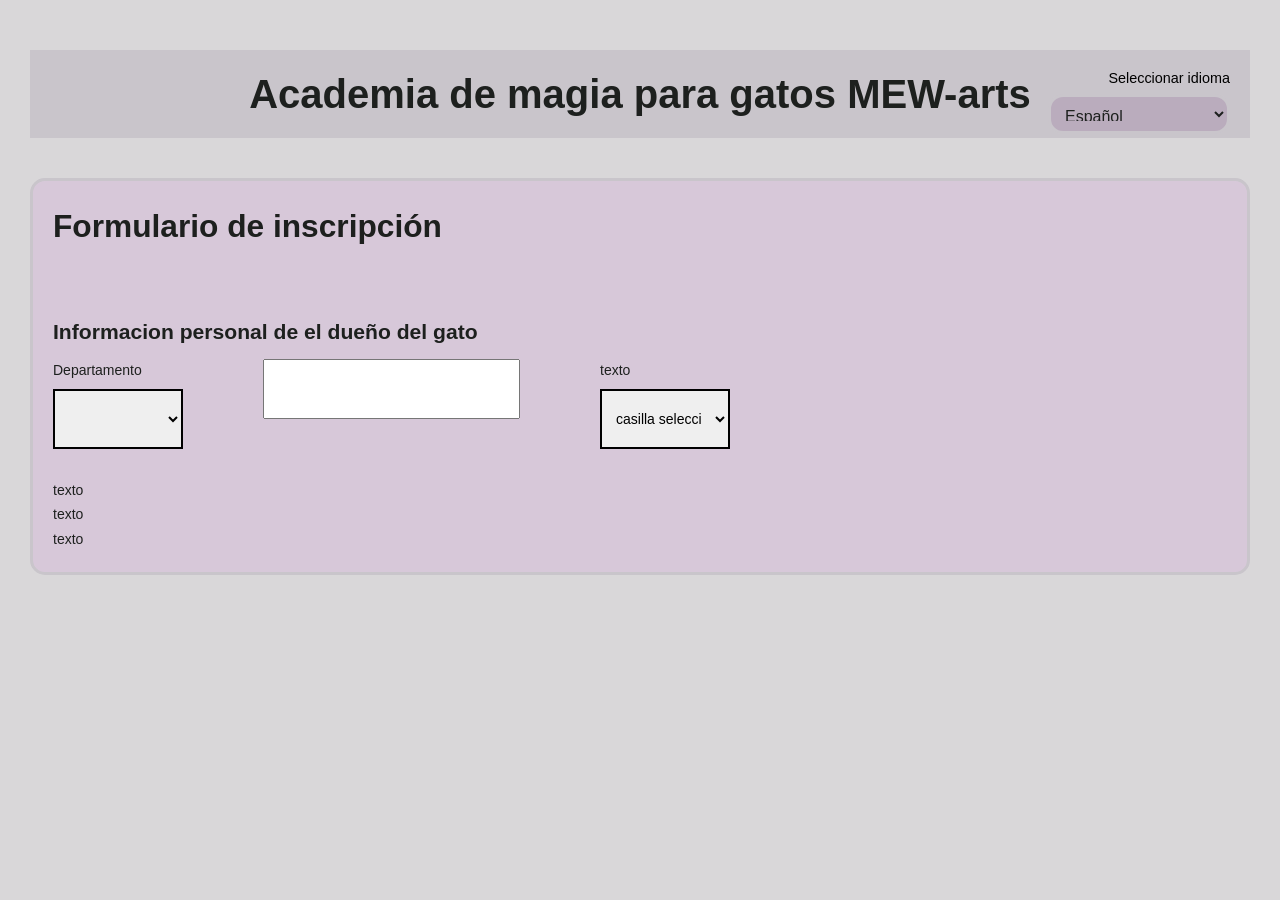
==== pagina2.html @ 5c686a55 "css" ====
<!doctype html>
<html lang="en">
	<head>
		<meta charset="UTF-8" />
		<meta name="viewport" content="width=device-width, initial-scale=1.0" />
		<link rel="stylesheet" href="styles.css" />
		<title>Document</title>

		<style>
            .form{
                height: 60px;
                font-size: 20px;
            }
		</style>
	</head>

	<body>
		<script src="idioma.js"></script>
		<header class="navbar">
			<h1 data-i18n="page1.bar"></h1>
			<div class="lang-selector">
				<label for="langSelect" data-i18n="page1.language_select"></label>
				<select id="langSelect">
					<option value="" disabled selected>Seleccionar idioma</option>
					<option value="es">Español</option>
					<option value="en">English</option>
				</select>
			</div>
		</header>

		<section>
			<h1 data-i18n="page2.paragraph.p1"></h1>
			<br />
			<h2 data-i18n="page2.paragraph.p2"></h2>

			<div class="columnas">
				<div class="columna">
					<label data-i18n="page2.address.p1"></label>
					<select id="langSelect">
						<option value="" disabled selected></option>
						<option>lorem ipsum</option>
					</select>
				</div>

				<div class="columna">
					<input class="form" type="text" />
				</div>

				<div class="columna">
					<label>texto</label>
					<select>
						<option>casilla seleccion</option>
					</select>
				</div>
			</div>

			<!-- Textos de abajo -->
			<div class="textos-footer">
				<p>texto</p>
				<p>texto</p>
				<p>texto</p>
			</div>
		</section>
	</body>
</html>
---- styles.css ----
:root {
	--bg: #d9d7d9;
	--text: #1d201e;
	--accent: #c9c5cb;
	--accent2: #baacbd;
	--accent3: #b48eae;
	--accent4: #a97f9f;
	--accent5: #9b6d91;
	--accent6: #8b5d82;
	--bar: #000;
	--soft-purple: #d7c8d9;
	--soft-pink: #d8bccd;
	--mist: #e7e3e8;
	--shadow: #6e6470;

	--dark-accent: #5b4f5d;
	--deep-purple: #4b3f4f;

	--light-gray: #f1eef2;
	--silver: #b8b4ba;
	--rose-gray: #c5b1bc;

	--hover: #c59dbb;
	--border: #b7afb9;

	--success: #8ca892;
	--warning: #d1b483;
	--danger: #b97d86;
}
* {
	margin: 0;
	padding: 0;
	box-sizing: border-box;
}
body {
	font-family: Arial, sans-serif;
	padding: 30px;
	background-color: var(--bg);
	color: var(--text);
}
header {
	margin-bottom: 20px;
	text-align: center;
	margin: 0 auto 40px;
}

header h1 {
	font-size: 2.5em;
	line-height: 1.2;
}

header h2 {
	font-size: 1.2em;
	color: var(--accent3);
	margin-top: 10px;
}

section {
	margin: 0 auto 20px;
	padding: 20px;
	background-color: var(--soft-purple);
	border-radius: 15px;
	border: 3px solid var(--accent);
	color: var(--text);
	font-size: 1.1em;
	line-height: 1.6;
	text-align: justify;
	text-justify: inter-word;
}

section header {
	background: var(--accent4);
	padding: 1em 1.5em;
	display: flex;
	align-items: center;
	gap: 15px;
	border-radius: 10px 10px 0 0;
	margin-bottom: 20px;
}
section h1 {
	justify-content: center;
	font-size: 1.8em;
	margin-bottom: 15px;
}

section h2 {
	font-size: 1.2em;
	margin-top: 20px;
	margin-bottom: 10px;
}

.navbar {
	display: flex;
	align-items: center;
	justify-content: center;
	position: relative;
	background: var(--accent);
	gap: 20px;
	margin-top: 20px;
	padding: 20px;
}

li {
	margin-left: 40px;
	padding: 10px;
	font-size: 0.9rem;
	color: var(--bar);
}

.navbar h1 {
	text-align: center;
	margin: 0;
}

.columnas {
  display: flex;
  gap: 80px;         /* espacio entre columnas */
  margin-bottom: 30px;
}

.columna {
  display: flex;
  flex-direction: column;  /* label arriba, select abajo */
  gap: 8px;
}

.columna label {
  font-size: 14px;
}

.columna select {
  border: 2px solid black;
  padding: 10px;
  font-size: 14px;
  width: 130px;
  height: 60px;
}

.textos-footer p {
  margin: 2px 0;
  font-size: 14px;
}

.lang-selector {
	position: absolute;
	right: 20px;
	top: 20px;
	display: flex;
	flex-direction: column;
	align-items: flex-end;
	gap: 8px;
	text-align: right;
}

.lang-selector label {
	font-size: 0.9rem;
	color: var(--bar);
}

.lang-selector select {
	font-size: 16px;
	height: 40px;
	padding: 10px;
	border: 3px solid var(--accent);
	border-radius: 15px;
	background-color: var(--accent2);
	color: var(--text);
}
footer {
	text-align: center;
	margin-top: 40px;
	font-size: 0.7em;
	color: var(--text);
}
footer p {
	white-space: pre-wrap;
}
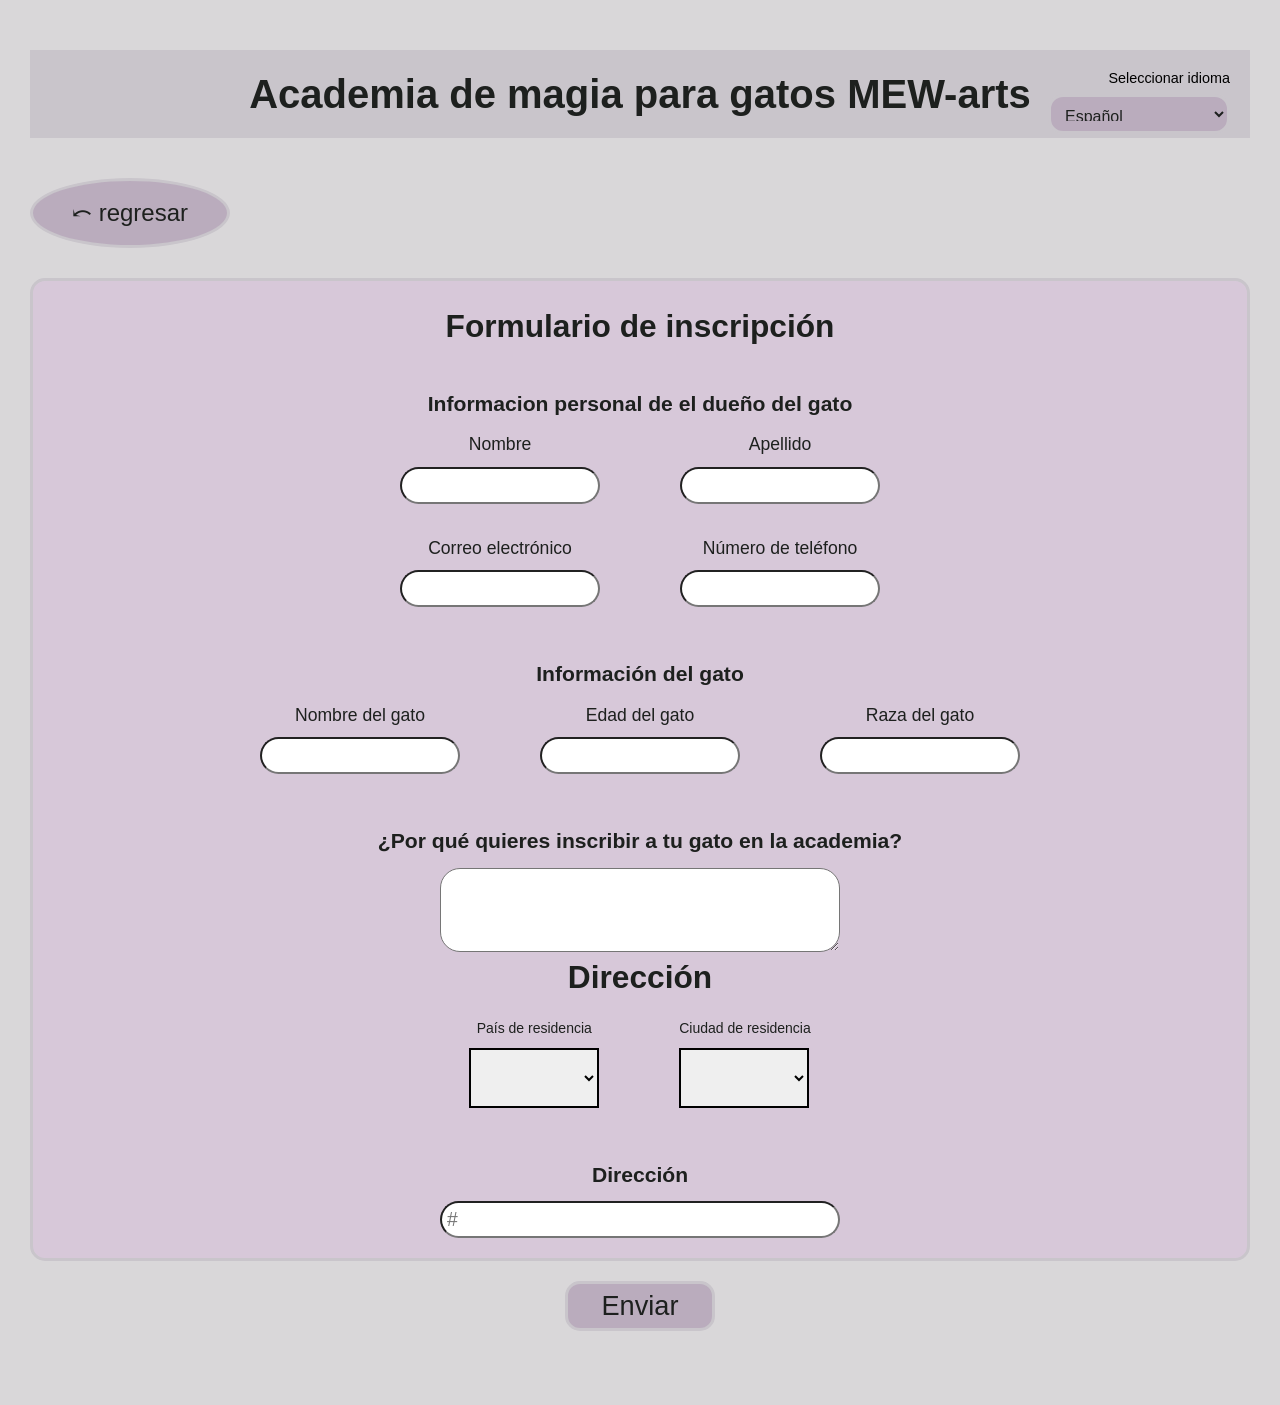
==== commit 86585bd6: "v1" ====
--- a/pagina2.html
+++ b/pagina2.html
@@ -5,16 +5,9 @@
 		<meta name="viewport" content="width=device-width, initial-scale=1.0" />
 		<link rel="stylesheet" href="styles.css" />
 		<title>Document</title>
-
-		<style>
-            .form{
-                height: 60px;
-                font-size: 20px;
-            }
-		</style>
 	</head>
 
-	<body>
+	<body >
 		<script src="idioma.js"></script>
 		<header class="navbar">
 			<h1 data-i18n="page1.bar"></h1>
@@ -27,39 +20,75 @@
 				</select>
 			</div>
 		</header>
-
-		<section>
+		<button class="boton-atras" onclick="window.location.href='pagina.html'" 
+		data-i18n="page2.back.p1">
+		</button>
+		<section class="align-center">
 			<h1 data-i18n="page2.paragraph.p1"></h1>
-			<br />
 			<h2 data-i18n="page2.paragraph.p2"></h2>
-
+			<div class="columnas">
+				<div class="columna">
+					<p data-i18n="page2.paragraph.p3"></p>
+					<input class="form" type="text" />
+				</div>
+				<div class="columna">
+					<p data-i18n="page2.paragraph.p4"></p>
+					<input class="form" type="text" />
+				</div>
+				
+			</div>
+			<div class="columnas">
+				<div class="columna">
+					<p data-i18n="page2.paragraph.p5"></p>
+					<input class="form" type="text" />
+				</div>
+				<div class="columna">
+					<p data-i18n="page2.paragraph.p6"></p>
+					<input class="form" type="text" />
+				</div>
+			</div>
+			<h2 data-i18n="page2.paragraph.p7"></h2>
+			<div class="columnas">
+				<div class="columna">
+					<p data-i18n="page2.paragraph.p8"></p>
+					<input class="form" type="text" />
+				</div>
+				<div class="columna">
+					<p data-i18n="page2.paragraph.p9"></p>
+					<input class="form" type="text" />
+				</div>
+				<div class="columna">
+					<p data-i18n="page2.paragraph.p10"></p>
+					<input class="form" type="text" />
+				</div>
+			</div>
+			<h2 data-i18n="page2.paragraph.p11"></h2>
+			<textarea class="form text-area" rows="4" cols="70"></textarea>
+			<h1 data-i18n="page2.address.address"></h1>
 			<div class="columnas">
 				<div class="columna">
 					<label data-i18n="page2.address.p1"></label>
 					<select id="langSelect">
 						<option value="" disabled selected></option>
-						<option>lorem ipsum</option>
+						<option data-i18n="page2.address.p1_1"></option>
+						
 					</select>
 				</div>
-
 				<div class="columna">
-					<input class="form" type="text" />
-				</div>
-
-				<div class="columna">
-					<label>texto</label>
-					<select>
-						<option>casilla seleccion</option>
+					<label data-i18n="page2.address.p2"></label>
+					<select id="langSelect">
+						<option value="" disabled selected></option>
+						<option data-i18n="page2.address.p2_1"></option>
+						<option data-i18n="page2.address.p2_2"></option>
+						<option data-i18n="page2.address.p2_3"></option>
 					</select>
 				</div>
 			</div>
-
-			<!-- Textos de abajo -->
-			<div class="textos-footer">
-				<p>texto</p>
-				<p>texto</p>
-				<p>texto</p>
-			</div>
+			<h2 data-i18n="page2.address.address"></h2>
+			<input class="form text-area"type="text" placeholder="#" />
 		</section>
+		<header>
+		<button class="pg" data-i18n="page2.paragraph.p12"></button>
+		</header>
 	</body>
 </html>
--- a/styles.css
+++ b/styles.css
@@ -32,6 +32,14 @@
 	padding: 0;
 	box-sizing: border-box;
 }
+
+.align-center {
+	text-align: center;
+    display: flex;
+    flex-direction: column;
+    align-items: center;
+}
+
 body {
 	font-family: Arial, sans-serif;
 	padding: 30px;
@@ -100,6 +108,41 @@
 	padding: 20px;
 }
 
+.form {
+	
+	border-radius: 20px;
+	padding: 5px;
+	font-size: 1.1em;
+	width: 200px;
+}
+
+.form.text-area {
+	width: 400px;
+}
+
+.boton-atras {
+    background-color: var(--accent2);
+    border: 3px solid var(--accent);
+    border-radius: 50%;
+    width: 200px;
+    height: 70px;
+    font-size: 1.5em;
+    cursor: pointer;
+    color: var(--text);
+	margin-bottom: 30px;
+}
+
+button.pg{
+	font-size: 1.7em;
+	width: 150px;
+	height: 50px;
+	border: 3px solid var(--accent);
+	border-radius: 15px;
+	background-color: var(--accent2);
+	color: var(--text);
+	cursor: pointer;
+}
+
 li {
 	margin-left: 40px;
 	padding: 10px;
@@ -114,8 +157,9 @@
 
 .columnas {
   display: flex;
-  gap: 80px;         /* espacio entre columnas */
+  gap: 80px;
   margin-bottom: 30px;
+  align-items: center; /* ← esto alinea verticalmente al centro */
 }
 
 .columna {
@@ -158,6 +202,7 @@
 }
 
 .lang-selector select {
+	cursor: pointer;
 	font-size: 16px;
 	height: 40px;
 	padding: 10px;
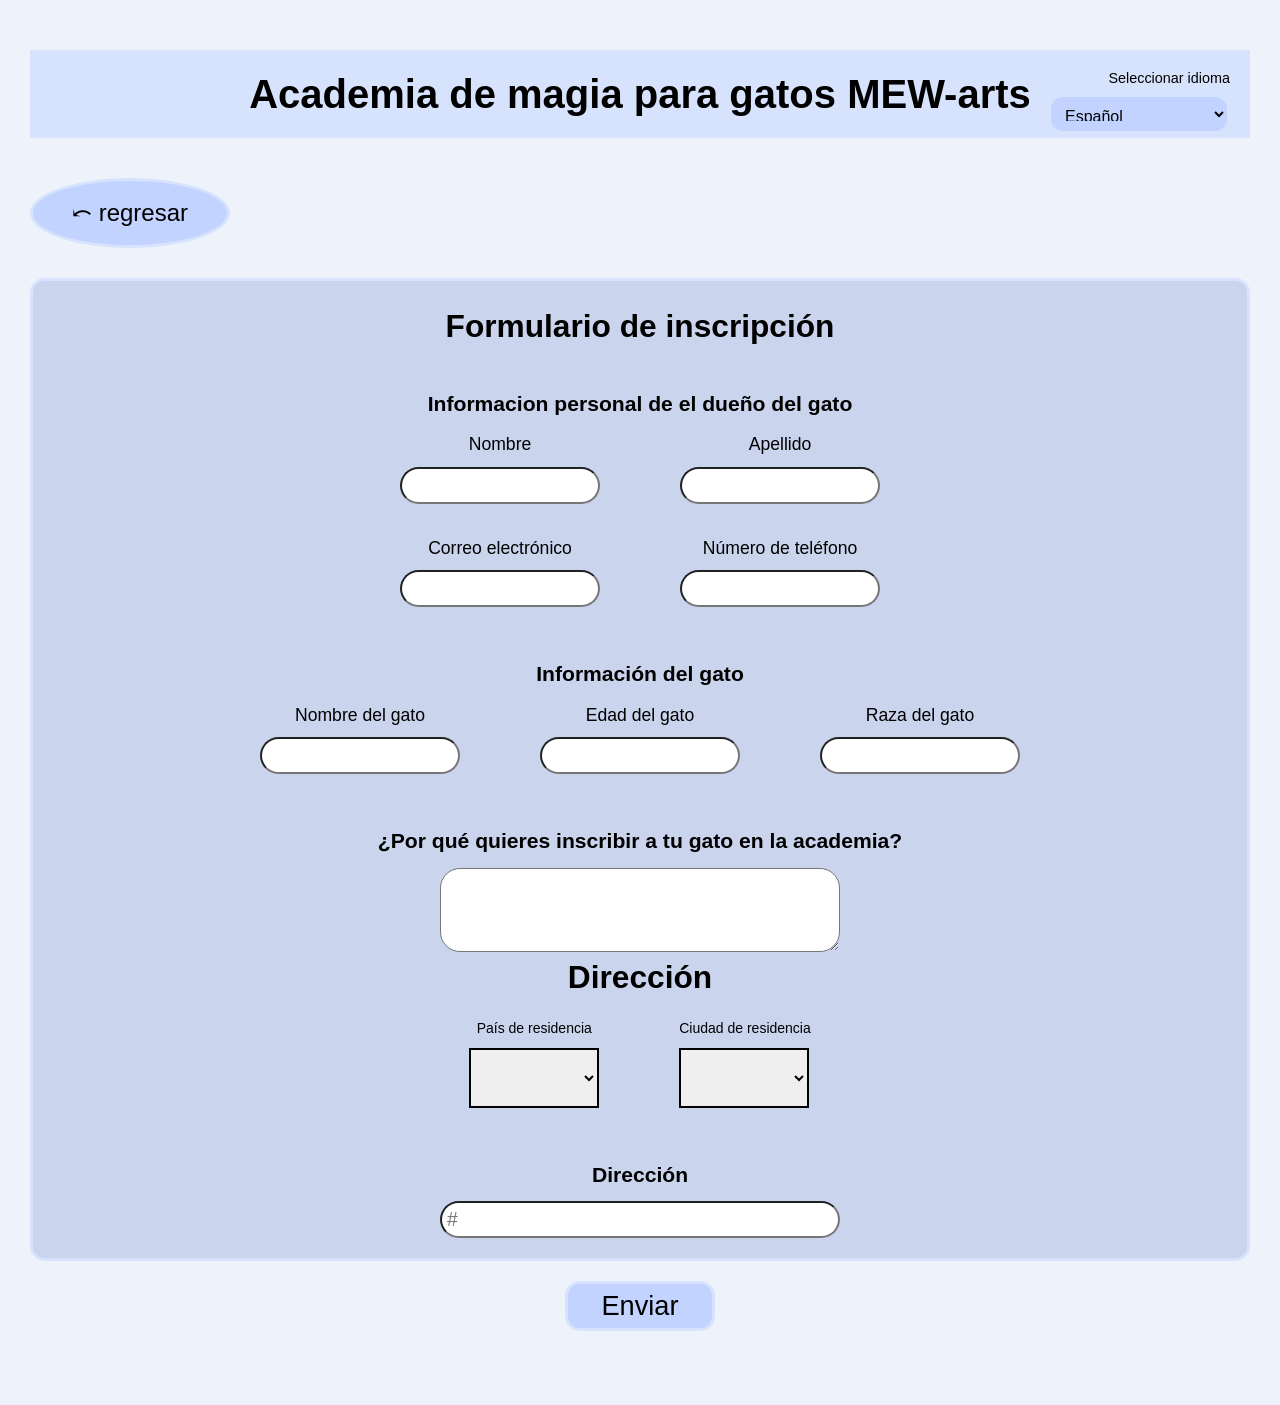
==== commit b0e76458: "cambio color" ====
--- a/pagina2.html
+++ b/pagina2.html
@@ -4,10 +4,11 @@
 		<meta charset="UTF-8" />
 		<meta name="viewport" content="width=device-width, initial-scale=1.0" />
 		<link rel="stylesheet" href="styles.css" />
+		<link rel="stylesheet" href="st2.css" />
 		<title>Document</title>
 	</head>
 
-	<body >
+	<body>
 		<script src="idioma.js"></script>
 		<header class="navbar">
 			<h1 data-i18n="page1.bar"></h1>
@@ -20,9 +21,11 @@
 				</select>
 			</div>
 		</header>
-		<button class="boton-atras" onclick="window.location.href='pagina.html'" 
-		data-i18n="page2.back.p1">
-		</button>
+		<button
+			class="boton-atras"
+			onclick="window.location.href = 'pagina.html'"
+			data-i18n="page2.back.p1"
+		></button>
 		<section class="align-center">
 			<h1 data-i18n="page2.paragraph.p1"></h1>
 			<h2 data-i18n="page2.paragraph.p2"></h2>
@@ -35,16 +38,15 @@
 					<p data-i18n="page2.paragraph.p4"></p>
 					<input class="form" type="text" />
 				</div>
-				
 			</div>
 			<div class="columnas">
 				<div class="columna">
 					<p data-i18n="page2.paragraph.p5"></p>
-					<input class="form" type="text" />
+					<input class="form" type="email" />
 				</div>
 				<div class="columna">
 					<p data-i18n="page2.paragraph.p6"></p>
-					<input class="form" type="text" />
+					<input class="form" type="number" />
 				</div>
 			</div>
 			<h2 data-i18n="page2.paragraph.p7"></h2>
@@ -55,7 +57,7 @@
 				</div>
 				<div class="columna">
 					<p data-i18n="page2.paragraph.p9"></p>
-					<input class="form" type="text" />
+					<input class="form" type="number" />
 				</div>
 				<div class="columna">
 					<p data-i18n="page2.paragraph.p10"></p>
@@ -71,7 +73,6 @@
 					<select id="langSelect">
 						<option value="" disabled selected></option>
 						<option data-i18n="page2.address.p1_1"></option>
-						
 					</select>
 				</div>
 				<div class="columna">
@@ -85,10 +86,10 @@
 				</div>
 			</div>
 			<h2 data-i18n="page2.address.address"></h2>
-			<input class="form text-area"type="text" placeholder="#" />
+			<input class="form text-area" type="text" placeholder="#" />
 		</section>
 		<header>
-		<button class="pg" data-i18n="page2.paragraph.p12"></button>
+			<button class="pg" data-i18n="page2.paragraph.p12"></button>
 		</header>
 	</body>
 </html>
--- a/styles.css
+++ b/styles.css
@@ -1,31 +1,10 @@
 :root {
-	--bg: #d9d7d9;
-	--text: #1d201e;
-	--accent: #c9c5cb;
-	--accent2: #baacbd;
-	--accent3: #b48eae;
-	--accent4: #a97f9f;
-	--accent5: #9b6d91;
-	--accent6: #8b5d82;
-	--bar: #000;
-	--soft-purple: #d7c8d9;
-	--soft-pink: #d8bccd;
-	--mist: #e7e3e8;
-	--shadow: #6e6470;
-
-	--dark-accent: #5b4f5d;
-	--deep-purple: #4b3f4f;
-
-	--light-gray: #f1eef2;
-	--silver: #b8b4ba;
-	--rose-gray: #c5b1bc;
-
-	--hover: #c59dbb;
-	--border: #b7afb9;
-
-	--success: #8ca892;
-	--warning: #d1b483;
-	--danger: #b97d86;
+	--bg: #edf2fbff;
+	--text: #000000;
+	--accent: #d7e3fcff;
+	--accent2: #c1d3feff;
+	--accent4: #abc4ffff;
+	--soft-purple: rgb(202, 213, 237);
 }
 * {
 	margin: 0;
--- a/st2.css
+++ b/st2.css
@@ -0,0 +1,21 @@
+:root {
+--1royal-violet: #7400b8ff;
+--2indigo-bloom: #6930c3ff;
+--3slate-blue: #5e60ceff;
+--4cloudy-sky: #5390d9ff;
+--5fresh-sky: #4ea8deff;
+--6sky-surge: #48bfe3ff;
+--7sky-blue-light: #56cfe1ff;
+--8pearl-aqua: #64dfdfff;
+--9turquoise: #72efddff;
+--10aquamarine: #80ffdbff;
+
+
+--11alice-blue: #edf2fbff;
+--12lavender: #e2eafcff;
+--13lavender-2: #d7e3fcff;
+--14periwinkle: #ccdbfdff;
+--15periwinkle-2: #c1d3feff;
+--16periwinkle-3: #b6ccfeff;
+--17baby-blue-ice: #abc4ffff;
+}
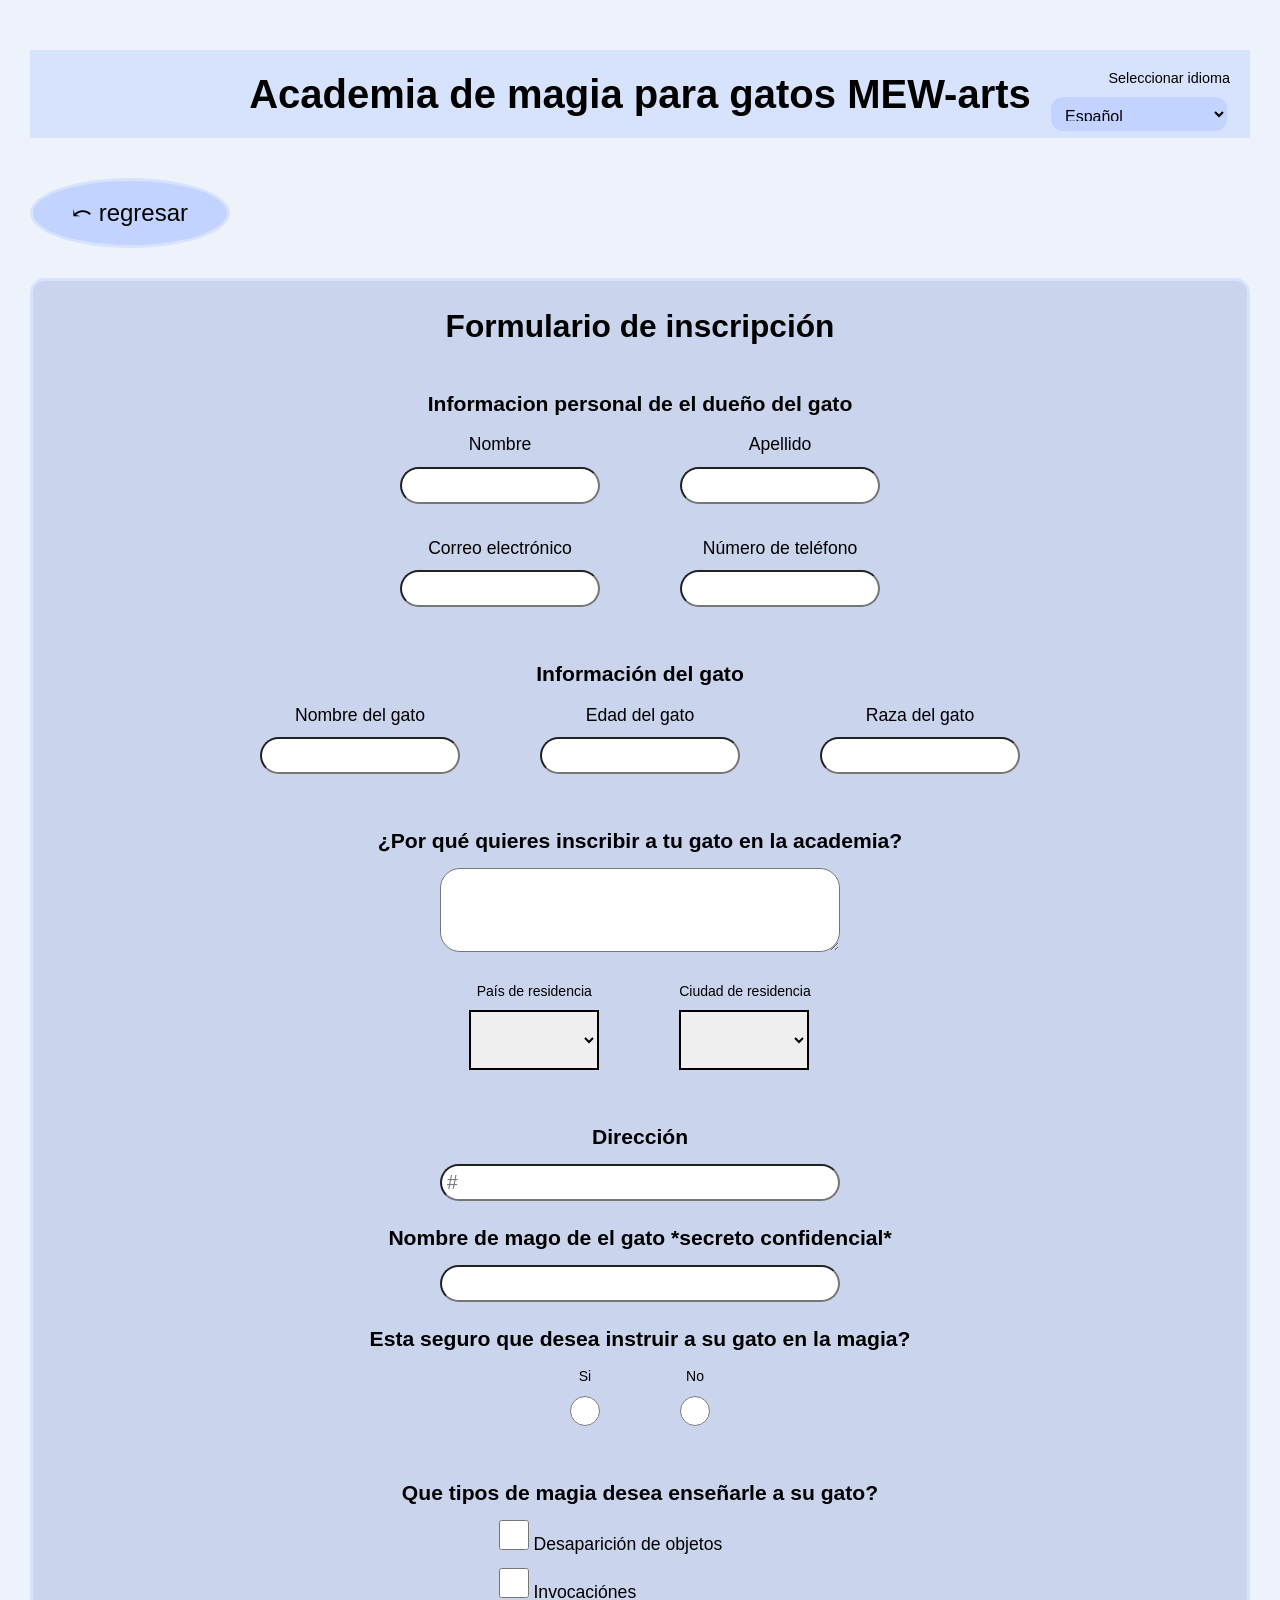
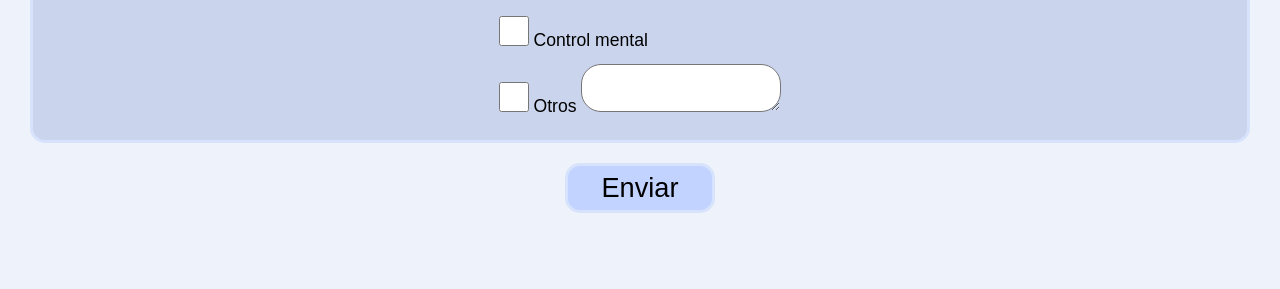
==== commit a190e807: "continuar form" ====
--- a/pagina2.html
+++ b/pagina2.html
@@ -66,7 +66,7 @@
 			</div>
 			<h2 data-i18n="page2.paragraph.p11"></h2>
 			<textarea class="form text-area" rows="4" cols="70"></textarea>
-			<h1 data-i18n="page2.address.address"></h1>
+			<br>
 			<div class="columnas">
 				<div class="columna">
 					<label data-i18n="page2.address.p1"></label>
@@ -87,6 +87,47 @@
 			</div>
 			<h2 data-i18n="page2.address.address"></h2>
 			<input class="form text-area" type="text" placeholder="#" />
+
+			<h2 data-i18n="page2.secret.p1"></h2>
+			<input class="form text-area" type="password"/>
+			<h2 data-i18n="page2.secret.p2"></h2>
+			<div class="columnas">
+				<div class="columna">
+					<label data-i18n="page2.secret.p2_1">
+					</label>
+					<input class="pg" type="radio" name="check">
+				</div>
+				<div class="columna">
+					<label data-i18n="page2.secret.p2_2" >
+					</label>
+					<input class="pg" type="radio" name="check">
+				</div>
+
+			</div>
+			
+			<h2 data-i18n="page2.secret.p3"></h2>
+			
+			<div class="check">
+			<div>
+				<input class="pg" type="checkbox">
+				<label data-i18n="page2.secret.p3_1"></label>
+			</div>
+			<div >
+				<input class="pg" type="checkbox">
+				<label data-i18n="page2.secret.p3_2"></label>
+			</div>
+			<div >
+				<input class="pg" type="checkbox">
+				<label data-i18n="page2.secret.p3_3"></label>
+			</div>
+			<div >
+				<input class="pg" type="checkbox">
+				<label data-i18n="page2.secret.p3_4"></label>
+				<textarea id="otros" class="form"></textarea>
+			</div>
+
+			</div>
+
 		</section>
 		<header>
 			<button class="pg" data-i18n="page2.paragraph.p12"></button>
--- a/styles.css
+++ b/styles.css
@@ -88,7 +88,6 @@
 }
 
 .form {
-	
 	border-radius: 20px;
 	padding: 5px;
 	font-size: 1.1em;
@@ -122,6 +121,25 @@
 	cursor: pointer;
 }
 
+div.check{
+	display: flex;
+	flex-direction: column;
+	justify-content: center;
+	align-items: flex-start;
+	gap: 10px;
+	
+}
+
+
+input.pg{
+	font-size: 12em;
+	width: 30px;
+	height: 30px;
+	accent-color: var(--accent4);
+	cursor: pointer;
+}
+
+
 li {
 	margin-left: 40px;
 	padding: 10px;
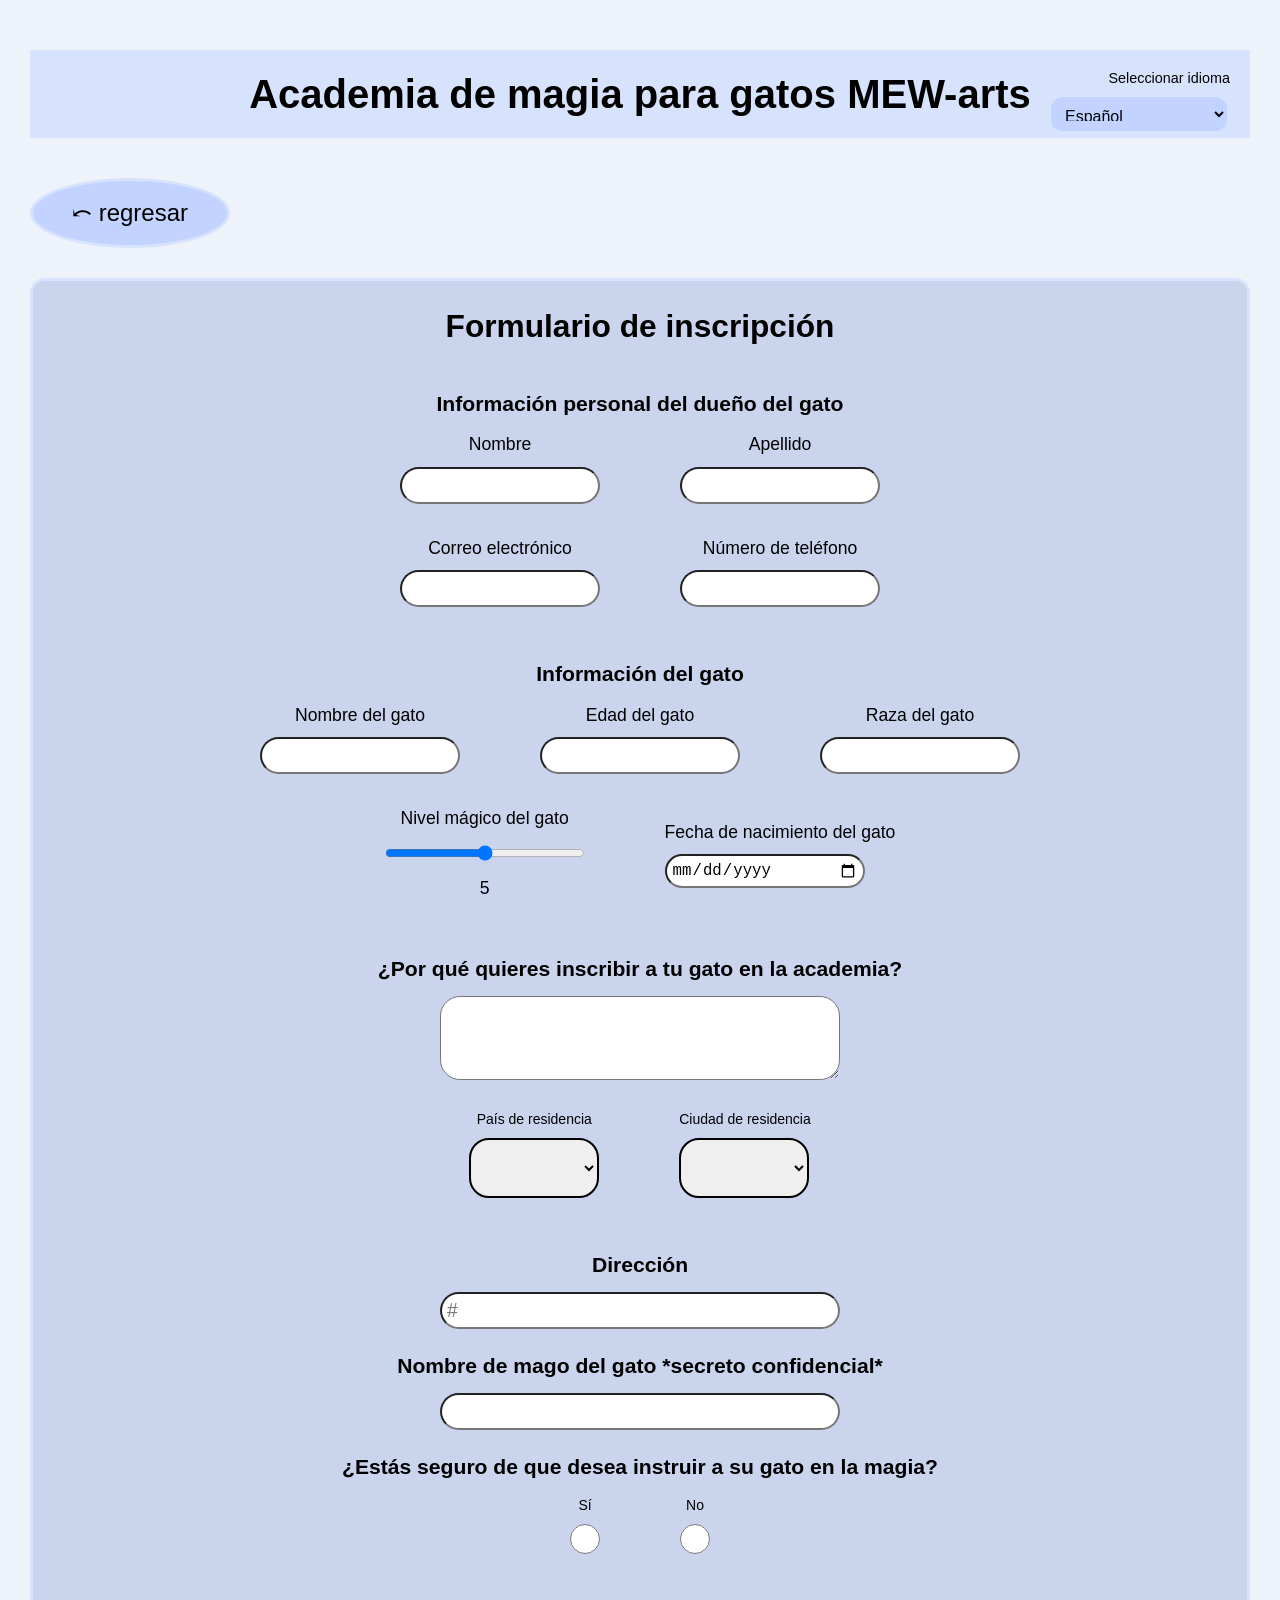
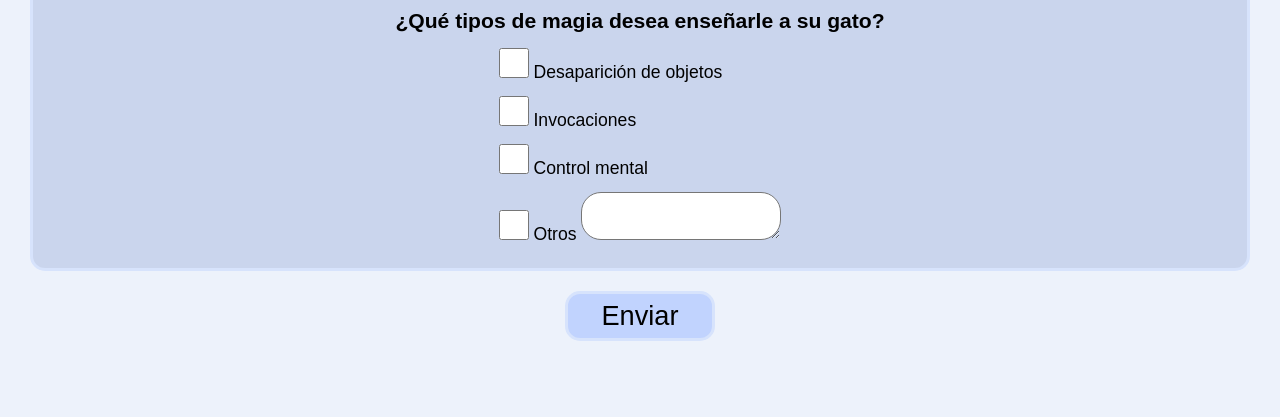
==== commit 0a6c2d3c: "about" ====
--- a/pagina2.html
+++ b/pagina2.html
@@ -3,13 +3,15 @@
 	<head>
 		<meta charset="UTF-8" />
 		<meta name="viewport" content="width=device-width, initial-scale=1.0" />
+		<meta name="author" content="MEW-arts" />
+		<meta name="description" content="Bienvenido a MEW-arts, la primera academia para gatos magicos" />
 		<link rel="stylesheet" href="styles.css" />
-		<link rel="stylesheet" href="st2.css" />
-		<title>Document</title>
+		<title>MEW-arts</title>
 	</head>
 
 	<body>
 		<script src="idioma.js"></script>
+		<script src="validacion_form.js"></script>
 		<header class="navbar">
 			<h1 data-i18n="page1.bar"></h1>
 			<div class="lang-selector">
@@ -26,111 +28,149 @@
 			onclick="window.location.href = 'pagina.html'"
 			data-i18n="page2.back.p1"
 		></button>
-		<section class="align-center">
-			<h1 data-i18n="page2.paragraph.p1"></h1>
-			<h2 data-i18n="page2.paragraph.p2"></h2>
-			<div class="columnas">
-				<div class="columna">
-					<p data-i18n="page2.paragraph.p3"></p>
-					<input class="form" type="text" />
+		<section>
+			<form id="contactForm" class="align-center">
+				<h1 data-i18n="page2.paragraph.p1"></h1>
+				<h2 data-i18n="page2.paragraph.p2"></h2>
+				<div class="columnas">
+					<div class="columna">
+						<p data-i18n="page2.paragraph.p3"></p>
+						<input id="field1" class="form" type="text" />
+					</div>
+					<div class="columna">
+						<p data-i18n="page2.paragraph.p4"></p>
+						<input id="field2" class="form" type="text" />
+					</div>
 				</div>
-				<div class="columna">
-					<p data-i18n="page2.paragraph.p4"></p>
-					<input class="form" type="text" />
+				<div class="columnas">
+					<div class="columna">
+						<p data-i18n="page2.paragraph.p5"></p>
+						<input id="field3" class="form" type="email" />
+					</div>
+					<div class="columna">
+						<p data-i18n="page2.paragraph.p6"></p>
+						<input id="field4" class="form" type="number" />
+					</div>
 				</div>
-			</div>
-			<div class="columnas">
-				<div class="columna">
-					<p data-i18n="page2.paragraph.p5"></p>
-					<input class="form" type="email" />
+				<h2 data-i18n="page2.paragraph.p7"></h2>
+				<div class="columnas">
+					<div class="columna">
+						<p data-i18n="page2.paragraph.p8"></p>
+						<input id="field5" class="form" type="text" />
+					</div>
+					<div class="columna">
+						<p data-i18n="page2.paragraph.p9"></p>
+						<input id="field6" class="form" type="number" />
+					</div>
+					<div class="columna">
+						<p data-i18n="page2.paragraph.p10"></p>
+						<input id="field7" class="form" type="text" list="razas" />
+						<datalist id="razas">
+							<option value="Siamés"></option>
+							<option value="Persa"></option>
+							<option value="Maine Coon"></option>
+							<option value="Criollo"></option>
+							<option value="Ragdoll"></option>
+						</datalist>
+					</div>
 				</div>
-				<div class="columna">
-					<p data-i18n="page2.paragraph.p6"></p>
-					<input class="form" type="number" />
+				<div class="columnas">
+					<div class="columna">
+						<p data-i18n="page2.paragraph.p13"></p>
+						<input
+							id="field_range"
+							class="form"
+							type="range"
+							min="0"
+							max="10"
+							value="5"
+						/>
+						<div class="range-value-container">
+							<span id="field_range_value">5</span>
+						</div>
+					</div>
+					<div class="columna">
+						<p data-i18n="page2.paragraph.p14"></p>
+						<input id="field_date" class="form" type="date" />
+					</div>
 				</div>
-			</div>
-			<h2 data-i18n="page2.paragraph.p7"></h2>
-			<div class="columnas">
-				<div class="columna">
-					<p data-i18n="page2.paragraph.p8"></p>
-					<input class="form" type="text" />
+				<h2 data-i18n="page2.paragraph.p11"></h2>
+				<textarea
+					id="field8"
+					class="form text-area"
+					rows="4"
+					cols="70"
+				></textarea>
+				<br />
+				<div class="columnas">
+					<div class="columna">
+						<label data-i18n="page2.address.p1"></label>
+						<select id="field9" class="form">
+							<option value="" disabled selected></option>
+							<option value="Colombia" data-i18n="page2.address.p1_1"></option>
+						</select>
+					</div>
+					<div class="columna">
+						<label data-i18n="page2.address.p2"></label>
+						<select id="field10" class="form">
+							<option value="" disabled selected></option>
+							<option value="Medellín" data-i18n="page2.address.p2_1"></option>
+							<option value="Bogotá" data-i18n="page2.address.p2_2"></option>
+							<option value="Cali" data-i18n="page2.address.p2_3"></option>
+						</select>
+					</div>
 				</div>
-				<div class="columna">
-					<p data-i18n="page2.paragraph.p9"></p>
-					<input class="form" type="number" />
+				<h2 data-i18n="page2.address.address"></h2>
+				<input
+					id="field11"
+					class="form text-area"
+					type="text"
+					placeholder="#"
+				/>
+
+				<h2 data-i18n="page2.secret.p1"></h2>
+				<input id="field12" class="form text-area" type="password" />
+				<h2 data-i18n="page2.secret.p2"></h2>
+				<div class="columnas">
+					<div class="columna">
+						<label for="field13_1" data-i18n="page2.secret.p2_1"> </label>
+						<input id="field13_1" class="pg" type="radio" name="esta_seguro" value="Sí" />
+					</div>
+					<div class="columna">
+						<label for="field13_2" data-i18n="page2.secret.p2_2"> </label>
+						<input id="field13_2" class="pg" type="radio" name="esta_seguro" value="No" />
+					</div>
 				</div>
-				<div class="columna">
-					<p data-i18n="page2.paragraph.p10"></p>
-					<input class="form" type="text" />
+				<h2 data-i18n="page2.secret.p3"></h2>
+
+				<div class="check">
+					<div>
+						<input id="field14_1" class="pg" type="checkbox" />
+						<label data-i18n="page2.secret.p3_1"></label>
+					</div>
+					<div>
+						<input id="field14_2" class="pg" type="checkbox" />
+						<label data-i18n="page2.secret.p3_2"></label>
+					</div>
+					<div>
+						<input id="field14_3" class="pg" type="checkbox" />
+						<label data-i18n="page2.secret.p3_3"></label>
+					</div>
+					<div>
+						<input id="field14_4" class="pg" type="checkbox" />
+						<label data-i18n="page2.secret.p3_4"></label>
+						<textarea id="field15" class="form"></textarea>
+					</div>
 				</div>
-			</div>
-			<h2 data-i18n="page2.paragraph.p11"></h2>
-			<textarea class="form text-area" rows="4" cols="70"></textarea>
-			<br>
-			<div class="columnas">
-				<div class="columna">
-					<label data-i18n="page2.address.p1"></label>
-					<select id="langSelect">
-						<option value="" disabled selected></option>
-						<option data-i18n="page2.address.p1_1"></option>
-					</select>
-				</div>
-				<div class="columna">
-					<label data-i18n="page2.address.p2"></label>
-					<select id="langSelect">
-						<option value="" disabled selected></option>
-						<option data-i18n="page2.address.p2_1"></option>
-						<option data-i18n="page2.address.p2_2"></option>
-						<option data-i18n="page2.address.p2_3"></option>
-					</select>
-				</div>
-			</div>
-			<h2 data-i18n="page2.address.address"></h2>
-			<input class="form text-area" type="text" placeholder="#" />
-
-			<h2 data-i18n="page2.secret.p1"></h2>
-			<input class="form text-area" type="password"/>
-			<h2 data-i18n="page2.secret.p2"></h2>
-			<div class="columnas">
-				<div class="columna">
-					<label data-i18n="page2.secret.p2_1">
-					</label>
-					<input class="pg" type="radio" name="check">
-				</div>
-				<div class="columna">
-					<label data-i18n="page2.secret.p2_2" >
-					</label>
-					<input class="pg" type="radio" name="check">
-				</div>
-
-			</div>
-			
-			<h2 data-i18n="page2.secret.p3"></h2>
-			
-			<div class="check">
-			<div>
-				<input class="pg" type="checkbox">
-				<label data-i18n="page2.secret.p3_1"></label>
-			</div>
-			<div >
-				<input class="pg" type="checkbox">
-				<label data-i18n="page2.secret.p3_2"></label>
-			</div>
-			<div >
-				<input class="pg" type="checkbox">
-				<label data-i18n="page2.secret.p3_3"></label>
-			</div>
-			<div >
-				<input class="pg" type="checkbox">
-				<label data-i18n="page2.secret.p3_4"></label>
-				<textarea id="otros" class="form"></textarea>
-			</div>
-
-			</div>
-
+			</form>
 		</section>
 		<header>
-			<button class="pg" data-i18n="page2.paragraph.p12"></button>
+			<button
+				type="button"
+				class="pg"
+				onclick="downloadFormData()"
+				data-i18n="page2.paragraph.p12"
+			></button>
 		</header>
 	</body>
 </html>
